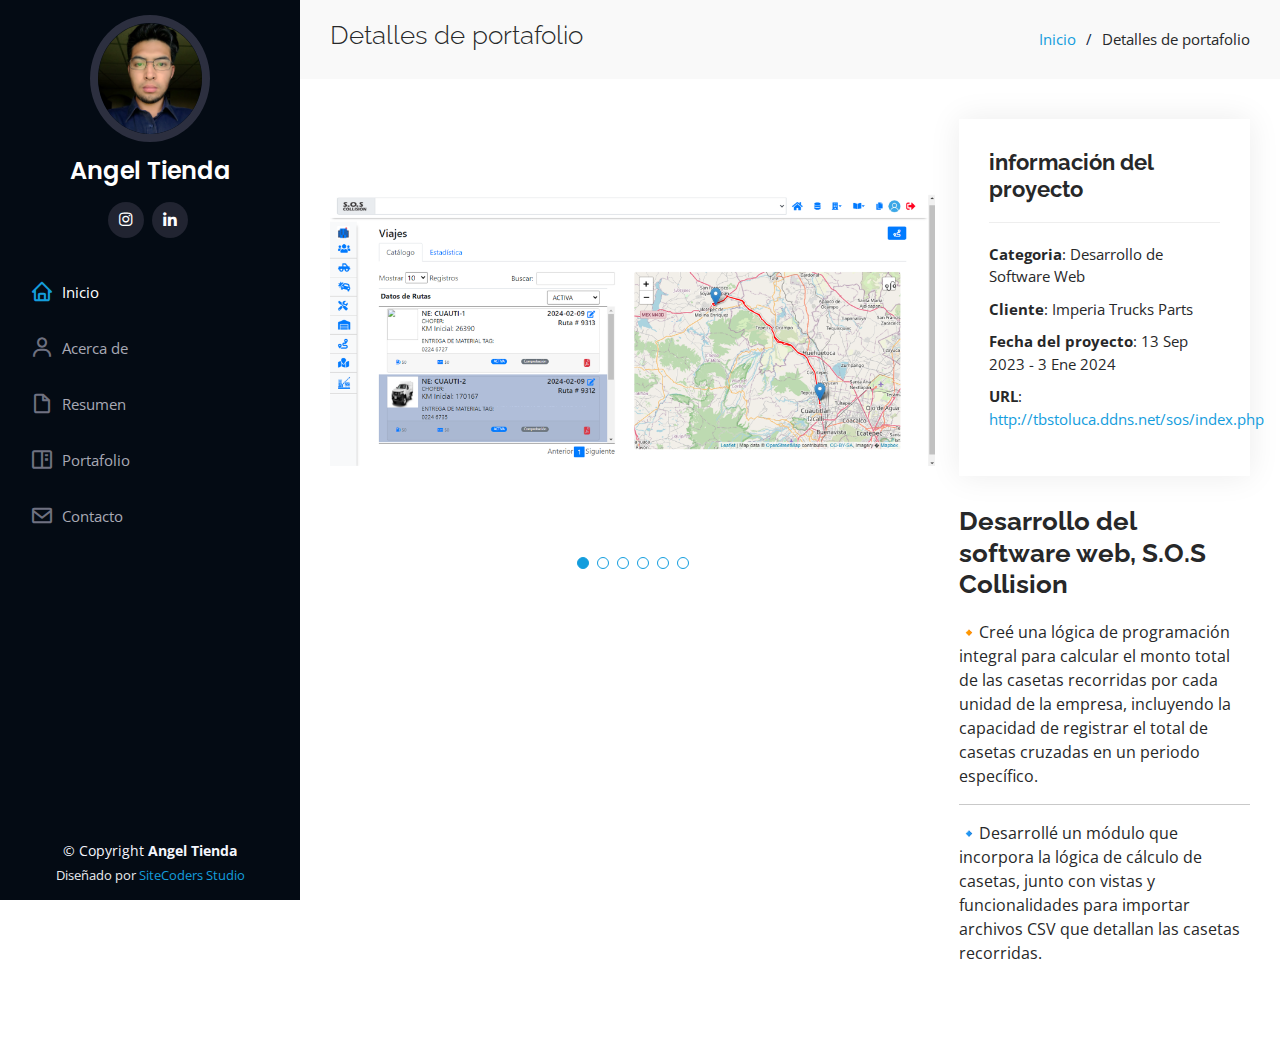
==== portfolio-details4.html @ a0bdfd7c "Add files via upload" ====
<!DOCTYPE html>
<html lang="en">
<head>
  <meta charset="utf-8">
  <meta content="width=device-width, initial-scale=1.0" name="viewport">

  <title>AngelTienda</title>
  <meta content="Portafolio para mostrar todos los proyectos que he realizado a lo largo de mi carrera y mi vida" name="description">
  <meta content="" name="keywords">

  <!-- Favicons -->
  <link href="assets/img/faviconn.png" rel="icon">
  <link href="assets/img/faviconn.png" rel="touch-icon">

  <!-- Google Fonts -->
  <link href="https://fonts.googleapis.com/css?family=Open+Sans:300,300i,400,400i,600,600i,700,700i|Raleway:300,300i,400,400i,500,500i,600,600i,700,700i|Poppins:300,300i,400,400i,500,500i,600,600i,700,700i" rel="stylesheet">

  <!-- Vendor CSS Files -->
  <link href="assets/vendor/aos/aos.css" rel="stylesheet">
  <link href="assets/vendor/bootstrap/css/bootstrap.min.css" rel="stylesheet">
  <link href="assets/vendor/bootstrap-icons/bootstrap-icons.css" rel="stylesheet">
  <link href="assets/vendor/boxicons/css/boxicons.min.css" rel="stylesheet">
  <link href="assets/vendor/glightbox/css/glightbox.min.css" rel="stylesheet">
  <link href="assets/vendor/swiper/swiper-bundle.min.css" rel="stylesheet">

  <!-- Template Main CSS File -->
  <link href="assets/css/style.css" rel="stylesheet">
</head>

<body>

  <!-- ======= Mobile nav toggle button ======= -->
  <i class="bi bi-list mobile-nav-toggle d-xl-none"></i>

  <!-- ======= Header ======= -->
  <header id="header">
    <div class="d-flex flex-column">

      <div class="profile">
        <img src="assets/img/profile.png" alt="" class="img-fluid rounded-circle">
        <h1 class="text-light"><a href="index.html">Angel Tienda</a></h1>
        <div class="social-links mt-3 text-center">
        <!-- <a href="#" class="whatsapp"><i class="bx bxl-whatsapp"></i></a>
          <a href="#" class="facebook"><i class="bx bxl-facebook"></i></a> -->
          <a href="https://www.instagram.com/angelarturo_tg/" class="instagram" target="_blank"><i class="bx bxl-instagram"></i></a>
         <!-- <a href="#" class="google-plus"><i class="bx bxl-skype"></i></a>-->
          <a href="https://www.linkedin.com/in/angeltienda/" class="linkedin"><i class="bx bxl-linkedin" target="_blank"></i></a>
        </div>
      </div>

      <nav id="navbar" class="nav-menu navbar">
        <ul>
          <li><a href="index.html" class="nav-link scrollto active"><i class="bx bx-home"></i> <span>Inicio</span></a></li>
          <li><a href="index.html#about" class="nav-link scrollto"><i class="bx bx-user"></i> <span>Acerca de</span></a></li>
          <li><a href="index.html#resume" class="nav-link scrollto"><i class="bx bx-file-blank"></i> <span>Resumen</span></a></li>
          <li><a href="index.html#portfolio" class="nav-link scrollto"><i class="bx bx-book-content"></i> <span>Portafolio</span></a></li>
          <!--<li><a href="#services" class="nav-link scrollto"><i class="bx bx-server"></i> <span>Servicios</span></a></li>-->
          <li><a href="index.html#contact" class="nav-link scrollto"><i class="bx bx-envelope"></i> <span>Contacto</span></a></li>
        </ul>
      </nav><!-- .nav-menu -->
    </div>
  </header><!-- End Header -->

  <main id="main">

    <!-- ======= Breadcrumbs ======= -->
    <section id="breadcrumbs" class="breadcrumbs">
      <div class="container">

        <div class="d-flex justify-content-between align-items-center">
          <h2>Detalles de portafolio</h2>
          <ol>
            <li><a href="index.html#portfolio">Inicio</a></li>
            <li>Detalles de portafolio</li>
          </ol>
        </div>

      </div>
    </section><!-- End Breadcrumbs -->

    <!-- ======= Portfolio Details Section ======= -->
    <section id="portfolio-details" class="portfolio-details">
      <div class="container">

        <div class="row gy-4">

          <div class="col-lg-8">
            <div class="portfolio-details-slider swiper">
              <div class="swiper-wrapper align-items-center">

                <div class="swiper-slide">
                  <img src="assets/img/portfolio/proyecto4/route.png" alt="">
                </div>

                <div class="swiper-slide">
                  <img src="assets/img/portfolio/proyecto4/csv.png" alt="">
                </div>

                <div class="swiper-slide">
                  <img src="assets/img/portfolio/proyecto4/03.png" alt="">
                </div>

                <div class="swiper-slide">
                  <img src="assets/img/portfolio/proyecto4/04.png" alt="">
                </div>

                <div class="swiper-slide">
                  <img src="assets/img/portfolio/proyecto4/05.png" alt="">
                </div>

                <div class="swiper-slide">
                  <img src="assets/img/portfolio/proyecto4/06.png" alt="">
                </div>

              </div>
              <div class="swiper-pagination"></div>
            </div>
          </div>

          <div class="col-lg-4">
            <div class="portfolio-info">
              <h3>información del proyecto</h3>
              <ul>
                <li><strong>Categoria</strong>: Desarrollo de Software Web</li>
                <li><strong>Cliente</strong>: Imperia Trucks Parts</li>
                <li><strong>Fecha del proyecto</strong>: 13 Sep 2023 - 3 Ene 2024</li>
                <li><strong>URL</strong>: <a href="https://github.com/AngelTienda98/EstacionamientoTG.git" target="_blank">http://tbstoluca.ddns.net/sos/index.php</a></li>
              </ul>
            </div>
            <div class="portfolio-description">
              <h2>Desarrollo del software web, S.O.S Collision</h2>
              <p>
                🔸Creé una lógica de programación integral para calcular el monto total de las casetas recorridas por cada unidad de la empresa, incluyendo la capacidad de registrar el total de casetas cruzadas en un periodo específico. <br> <hr>
                🔹Desarrollé un módulo que incorpora la lógica de cálculo de casetas, junto con vistas y funcionalidades para importar archivos CSV que detallan las casetas recorridas.
              </p>
            </div>
          </div>

        </div>

      </div>
    </section><!-- End Portfolio Details Section -->

  </main><!-- End #main -->

  <!-- ======= Footer ======= -->
  <footer id="footer">
    <div class="container">
      <div class="copyright">
        &copy; Copyright <strong><span>Angel Tienda</span></strong>
      </div>
      <div class="credits">
        Diseñado por <a href="https://www.instagram.com/sitecoders/">SiteCoders Studio</a>
      </div>
    </div>
  </footer><!-- End  Footer -->

  <a href="#" class="back-to-top d-flex align-items-center justify-content-center"><i class="bi bi-arrow-up-short"></i></a>

  <!-- Vendor JS Files -->
  <script src="assets/vendor/purecounter/purecounter_vanilla.js"></script>
  <script src="assets/vendor/aos/aos.js"></script>
  <script src="assets/vendor/bootstrap/js/bootstrap.bundle.min.js"></script>
  <script src="assets/vendor/glightbox/js/glightbox.min.js"></script>
  <script src="assets/vendor/isotope-layout/isotope.pkgd.min.js"></script>
  <script src="assets/vendor/swiper/swiper-bundle.min.js"></script>
  <script src="assets/vendor/typed.js/typed.umd.js"></script>
  <script src="assets/vendor/waypoints/noframework.waypoints.js"></script>
  <script src="assets/vendor/php-email-form/validate.js"></script>

  <!-- Template Main JS File -->
  <script src="assets/js/main.js"></script>

</body>

</html>
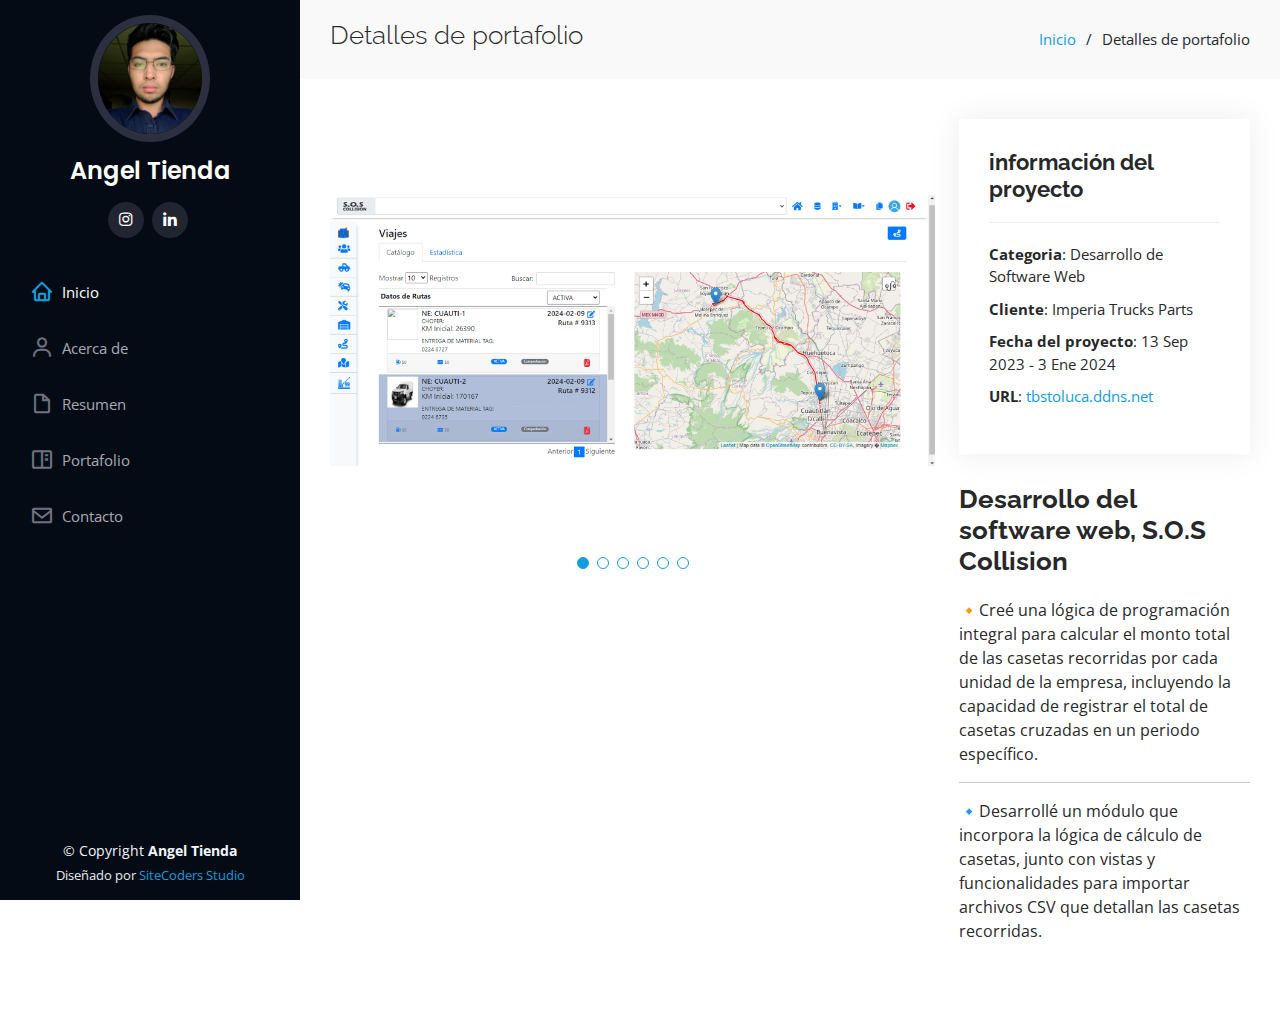
==== commit 29de9ba4: "Add files via upload" ====
--- a/portfolio-details4.html
+++ b/portfolio-details4.html
@@ -124,7 +124,7 @@
                 <li><strong>Categoria</strong>: Desarrollo de Software Web</li>
                 <li><strong>Cliente</strong>: Imperia Trucks Parts</li>
                 <li><strong>Fecha del proyecto</strong>: 13 Sep 2023 - 3 Ene 2024</li>
-                <li><strong>URL</strong>: <a href="https://github.com/AngelTienda98/EstacionamientoTG.git" target="_blank">http://tbstoluca.ddns.net/sos/index.php</a></li>
+                <li><strong>URL</strong>: <a href="http://tbstoluca.ddns.net/sos/" target="_blank">tbstoluca.ddns.net</a></li>
               </ul>
             </div>
             <div class="portfolio-description">
